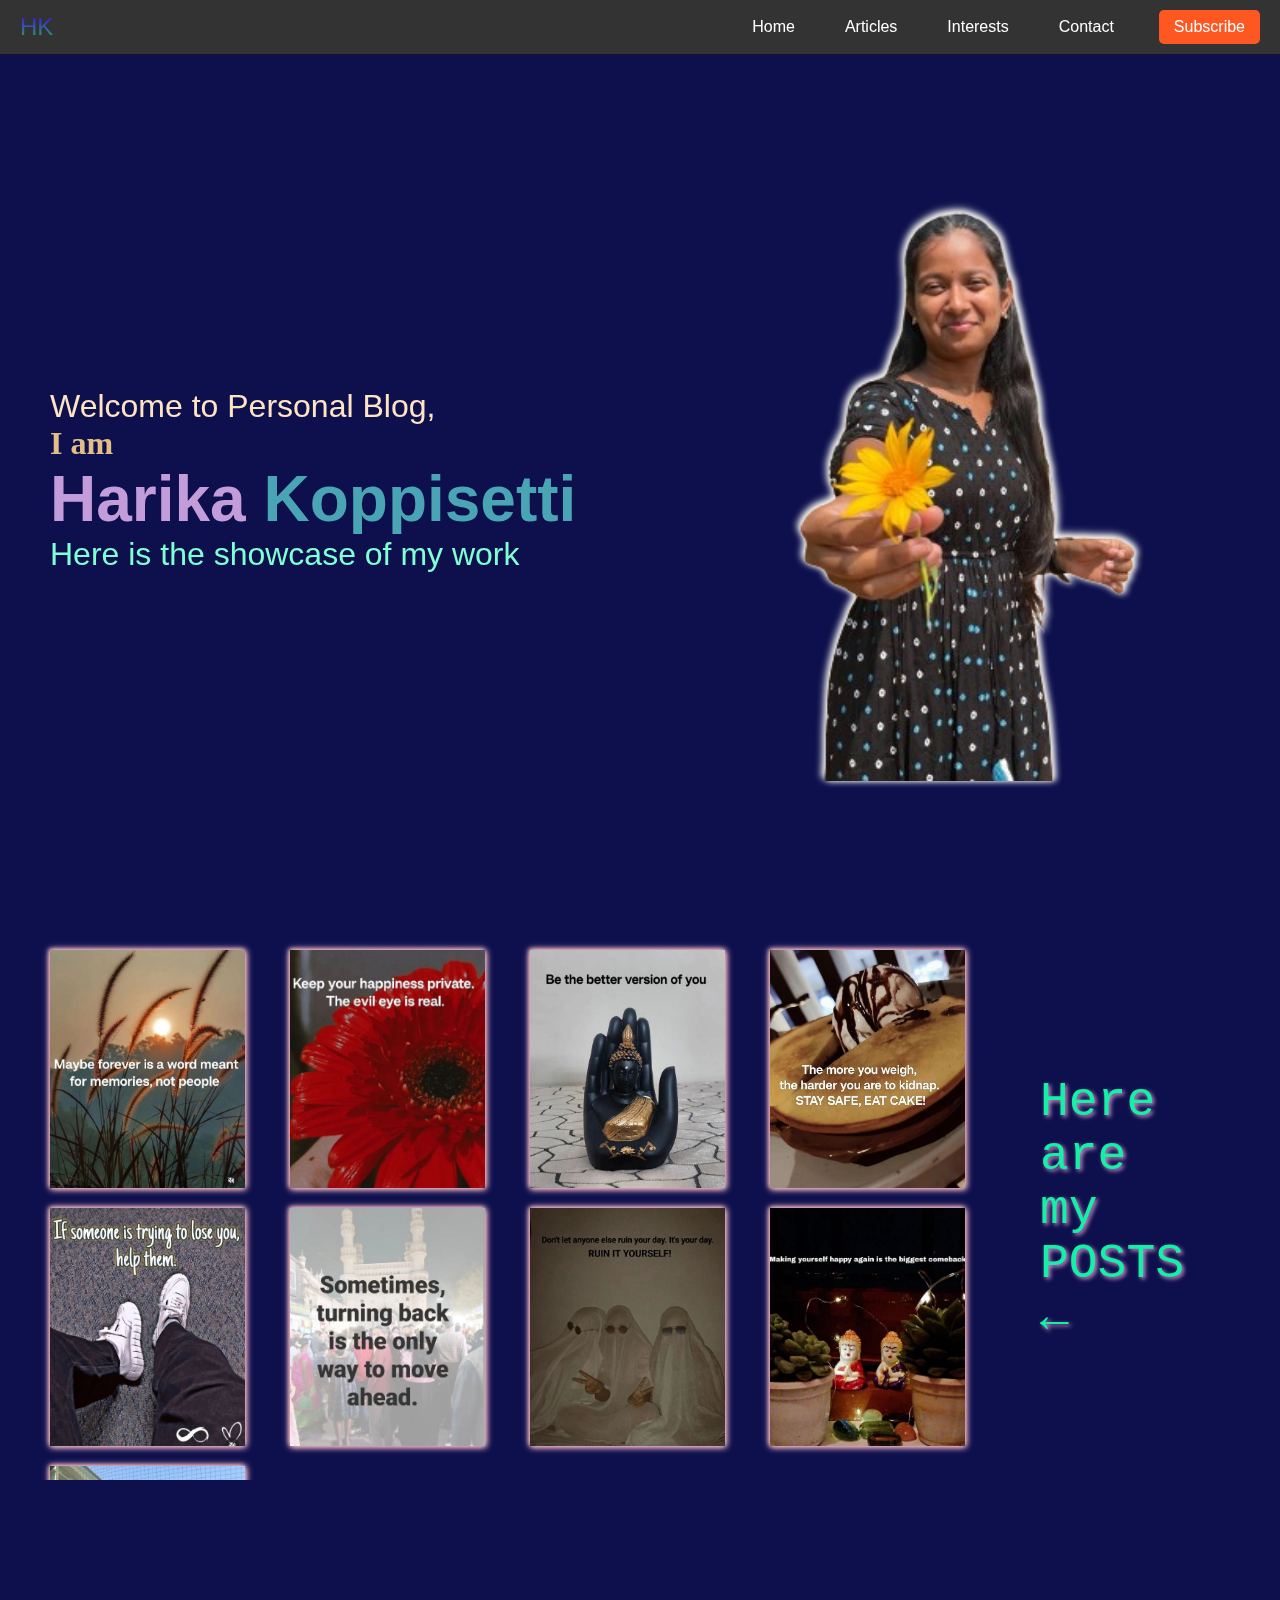
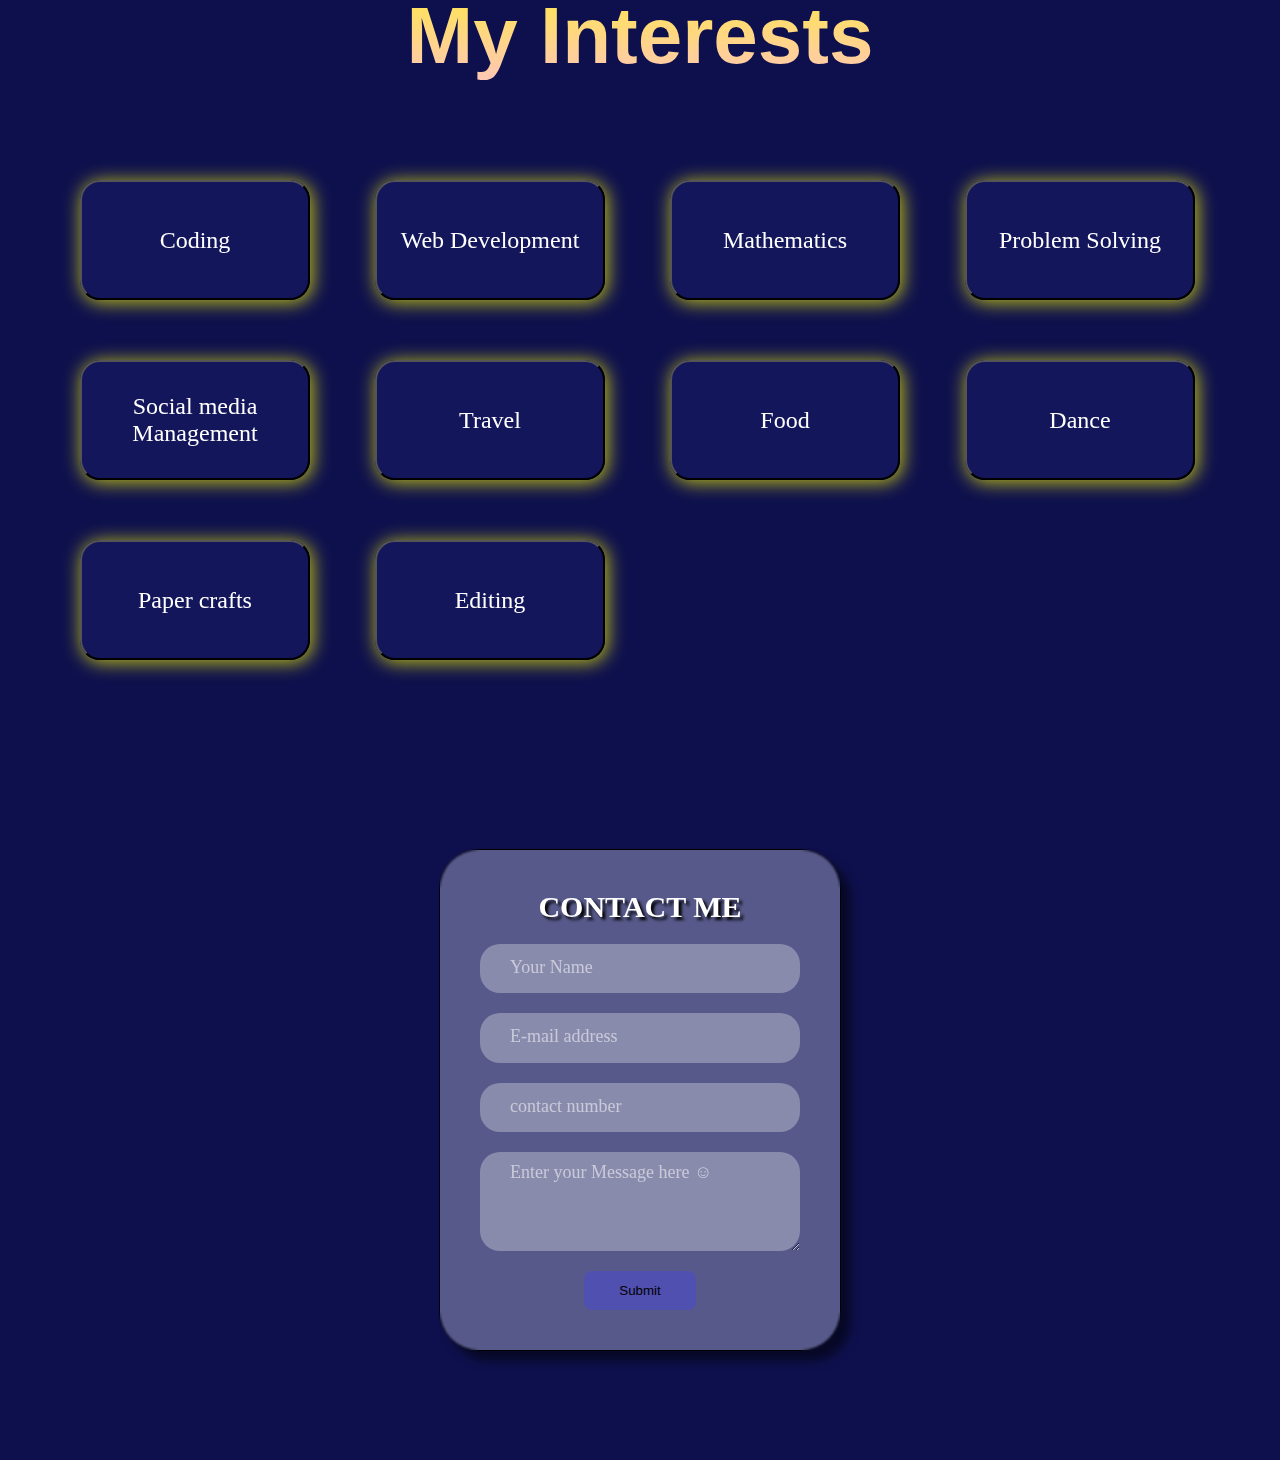
==== index.html @ b299d0f1 "Add files via upload" ====
<!DOCTYPE html>
<html lang="en">

<head>
    <meta charset="UTF-8">
    <meta name="viewport" content="width=device-width, initial-scale=1.0">
    <title>Harika's Personal Blog</title>
    <link rel="stylesheet" href="personal_blog.css">
</head>

<body>
    <header class="header">
        <a href="#" class="logo" style="background: linear-gradient(180deg, rgb(68, 0, 255), rgb(36, 181, 80));
        -webkit-background-clip: text;
        -webkit-text-fill-color: transparent;">HK</a>
        <nav class="navbar">
            <ul class="navbar-list">
                <li><a href="#home" class="nav-home">Home</a></li>
                <li><a href="#articles" class="nav-articles">Articles</a></li>
                <li><a href="#interests" class="nav-interests">Interests</a></li>
                <li><a href="#contact" class="nav-contact">Contact</a></li>
            </ul>
            <button><a href="#">Subscribe</a></button>
        </nav>
    </header>
    <main>
        <section class="blog-home" id="home">
            <div class="content-container">
                <p style="color:bisque;font-size: 2em;">Welcome to Personal Blog,</p>
                <h1 style="font-family:Times;font-size: 2em; color:rgb(227, 190, 135);">I am <br></h1>
                <h1 style="font-size: 4em;">
                    <span style="color:rgb(195, 156, 218);">Harika</span>
                    <span style="color:rgb(73, 164, 180);">Koppisetti</span>
                </h1>
                <p style="color:aquamarine;font-size: 2em;">Here is the showcase of my work</p>
            </div>
            <div class="photo-container">
                <img src="blog-images/photo.png" alt="Photo">
            </div>
        </section>

        <section class="blog-Articles" id="articles">
            <div class="blog-Articles-cont1">
                <img src="blog-images/img (1).jpg" alt="">
                <img src="blog-images/img (2).jpg" alt="">
                <img src="blog-images/img (3).jpg" alt="">
                <img src="blog-images/img (4).jpg" alt="">
                <img src="blog-images/img (5).jpg" alt="">
                <img src="blog-images/img (6).jpg" alt="">
                <img src="blog-images/img (7).jpg" alt="">
                <img src="blog-images/img (8).jpg" alt="">
                <img src="blog-images/img (9).jpg" alt="">
            </div>
            <div class="blog-Articles-cont2">
                <p>
                    Here <br> are <br>my <br>POSTS <br>&larr;
                </p>
            </div>
        </section>
        
        <section class="blog-interests" id="interests">
            <h1>My Interests</h1>
            <div class="blog-interests-container">
                
                <a href="#"><button>Coding</button></a>
                <a href="#"><button>Web Development</button></a>
                <a href="#"><button>Mathematics</button></a>
                <a href="#"><button>Problem Solving</button></a>
                <a href="#"><button>Social media Management</button></a>
                <a href="#"><button>Travel</button></a>
                <a href="#"><button>Food</button></a>
                <a href="#"><button>Dance</button></a>
                <a href="#"><button>Paper crafts</button></a>
                <a href="#"><button>Editing</button></a>                
            </div>

        </section>

        <section class="blog-contact" id="contact">            
            <div>               
                <form>
                    <h1 style="text-align: center; font-size: 30px; font-family: serif;text-shadow: 3px 3px 3px #000000;" >CONTACT ME</h1>
                    <input type="text" placeholder="Your Name">
                    <input type="email" placeholder="E-mail address">
                    <input type="number" placeholder="contact number" pattern="\d{10}" min="1111111111">
                    <textarea placeholder="Enter your Message here &#9786;"></textarea>
                    <button >Submit</button>
                </form>
            </div>
        </section>
    </main>

</body>

</html>
---- personal_blog.css ----
* {
    margin: 0;
    padding: 0;
    box-sizing: border-box;
}

body {
    font-family: Arial, sans-serif;
    background-color: #000243f1;
}

.header {
    width: 100%;
    position: fixed;
    top: 0;
    left: 0;
    background-color: #333;
    color: white;
    display: flex;
    justify-content: space-between;
    align-items: center;
    padding: 10px 20px;
    z-index: 1000;
    box-shadow: 0 2px 5px rgba(98, 23, 23, 0.1);
}

.header .logo {
    font-size: 24px;
    color: white;
    text-decoration: none;
}

.navbar {
    display: flex;
    align-items: center;
}

.navbar-list {
    list-style: none;
    display: flex;
}

.navbar-list li {
    margin: 0 10px;
}

.navbar-list a {
    text-decoration: none;
    color: white;
    padding: 8px 15px;
    transition: background-color 0.3s;
}

.navbar-list a:hover {
    background-color: #575757;
    border-radius: 5px;
}

.navbar button {
    background-color: #ff5722;
    border: none;
    padding: 8px 15px;
    color: white;
    cursor: pointer;
    font-size: 16px;
    border-radius: 5px;
    margin-left: 20px;
    transition: background-color 0.3s;
}

.navbar button a {
    text-decoration: none;
    color: white;
}

.navbar button:hover {
    background-color: #e64a19;
}

main {
    margin-top: 60px;
}

section.blog-home {
    display: flex;
    justify-content: center;
    align-items: center;
    height: calc(100vh - 60px);
    padding: 20px;
}

.blog-home .content-container {
    position: relative;
    width: 50%;
    text-align: left;
}

.blog-home .photo-container img {
    height: auto;
    width: 35em;
    filter: drop-shadow(3px 0px 3px rgb(249, 249, 246)) drop-shadow(-3px -3px 3px rgb(246, 246, 239));
    /* filter:drop-shadow(10px 5px 20px rgb(246, 246, 239)); */
}

.blog-Articles {
    display: flex;
    /* gap:20px; */
    justify-content: space-around;
}

.blog-Articles-cont1 {
    height: 60vh;
    /* background-color: rgb(72, 0, 255); */
    width: 80%;
    margin: 40px;
    display: grid;
    overflow-x: auto;
    grid-template-columns: repeat(auto-fit, minmax(200px, 1fr));
    /* gap:0.3em; */
}

.blog-Articles-cont1::-webkit-scrollbar {
    width: 12px;
}

.blog-Articles-cont1::-webkit-scrollbar-track {
    background: #afafc96e;
    border-radius: 10px;
}

.blog-Articles-cont1::-webkit-scrollbar-thumb {
    background-color: #636596;
    border-radius: 10px;
}

.blog-Articles-cont1::-webkit-scrollbar-thumb:hover {
    background-color: #6164b9;
}

.blog-Articles-cont1 img {
    width: 215px;
    height: 258px;
    border-radius: 5px;
    padding: 10px 10px;
    filter: drop-shadow(1px 1px 3px pink) drop-shadow(-1px -1px 2px pink);
    transition: transform 0.3s ease;
}

.blog-Articles-cont1 img:hover {
    transform: scale(1.05);
}

.blog-Articles-cont2 {
    width: 20%;
    font-size: 300%;
    font-family: Courier;
    color: rgb(19, 241, 167);
    display: flex;
    justify-content: left;
    align-items: center;
    filter: drop-shadow(2px 2px 2px rgb(211, 143, 203))
}

.blog-interests {
    /* background-color: red; */
    width: 100%;
}
.blog-interests h1{
    width: 100%;
    height:180px;
    text-align: center;
    font-size: 80px;
    background: linear-gradient(180deg, yellow, pink);
    -webkit-background-clip: text;
    -webkit-text-fill-color: transparent;
    padding:50px;
    padding-top:70px;
}
.blog-interests-container {
    /* background-color: blue; */
    display: grid;
    grid-template-columns: repeat(auto-fit, minmax(250px, 1fr));
    margin:50px;
}

.blog-interests-container button {
    height: 120px;
    width: 230px;
    background-color: #161965b6;
    color: white;
    font-family: serif;
    font-size: 1.5em;
    padding:20px;
    margin:30px;
    border-radius:20px;
    backdrop-filter:blur(5px) brightness(90%);
    box-shadow: 2px 2px 18px 1px rgba(255, 255, 0, 0.7);
    transition: transform 0.3s ease, box-shadow 0.3s ease;
}
.blog-interests-container button:hover{
    transform: translateY(-5px);
    background-color: #0d104cb4;
    box-shadow: 2px 2px 18px 0px pink;
}

.blog-contact {
    display: flex;
    justify-content: center;
    align-items: center;
    height: 80vh;
}

.blog-contact div {
    /* background: url("blog-images/back-ground.png"); */
    background-size: cover;
    background-color: #7679a4b4;
    box-shadow: 10px 10px 10px 0px rgba(0, 0, 0, 0.5);
    border: 1px solid black;
    border-radius: 40px;
}

form {
    width: 400px;
    height: 500px;
    padding: 40px;
    backdrop-filter: blur(1px);
    flex-direction: column;
    display: flex;
    align-items: center;
}

form h1 {
    color: white;
}

input {
    background: rgba(255, 255, 255, 0.3);
    height: 50px;
    line-height: 40px;
    border: none;
    border-radius: 20px;
    padding: 0 30px;
    margin-top: 20px;
    width: 100%;
}

textarea {
    background: rgba(255, 255, 255, 0.3);
    height: 100px;
    line-height: 40px;
    border: none;
    border-radius: 20px;
    padding: 0 30px;
    margin-top: 20px;
    width: 100%;
}

input::placeholder,
textarea::placeholder {
    color: #ffffff89;
    font-size: 18px;
    font-family: serif;
}

form button {
    margin-top: 20px;
    height: 40px;
    width: 35%;
    background-color: rgb(80, 80, 177);
    border-radius: 8px;
    border: none;
    transition: background-color 0.5s ease;
}

form button:hover {
    background-color: rgb(139, 139, 199);
}
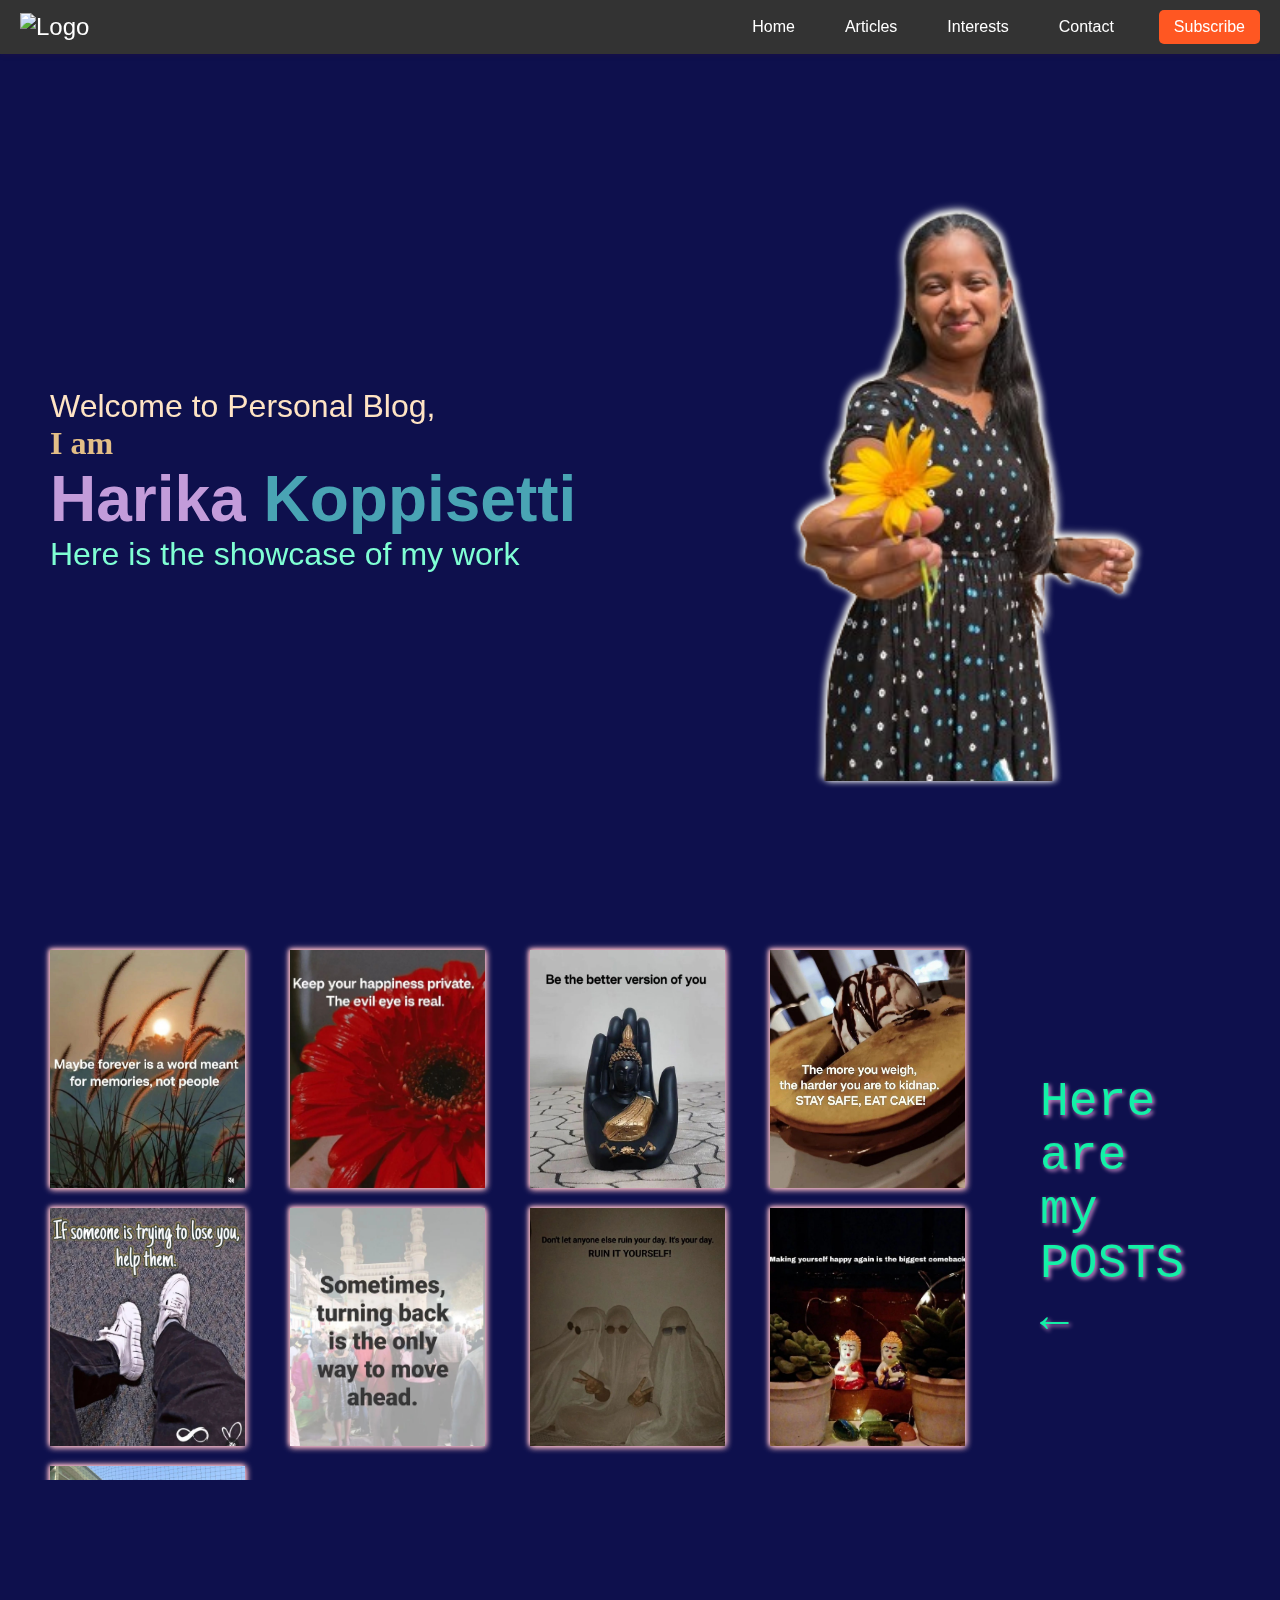
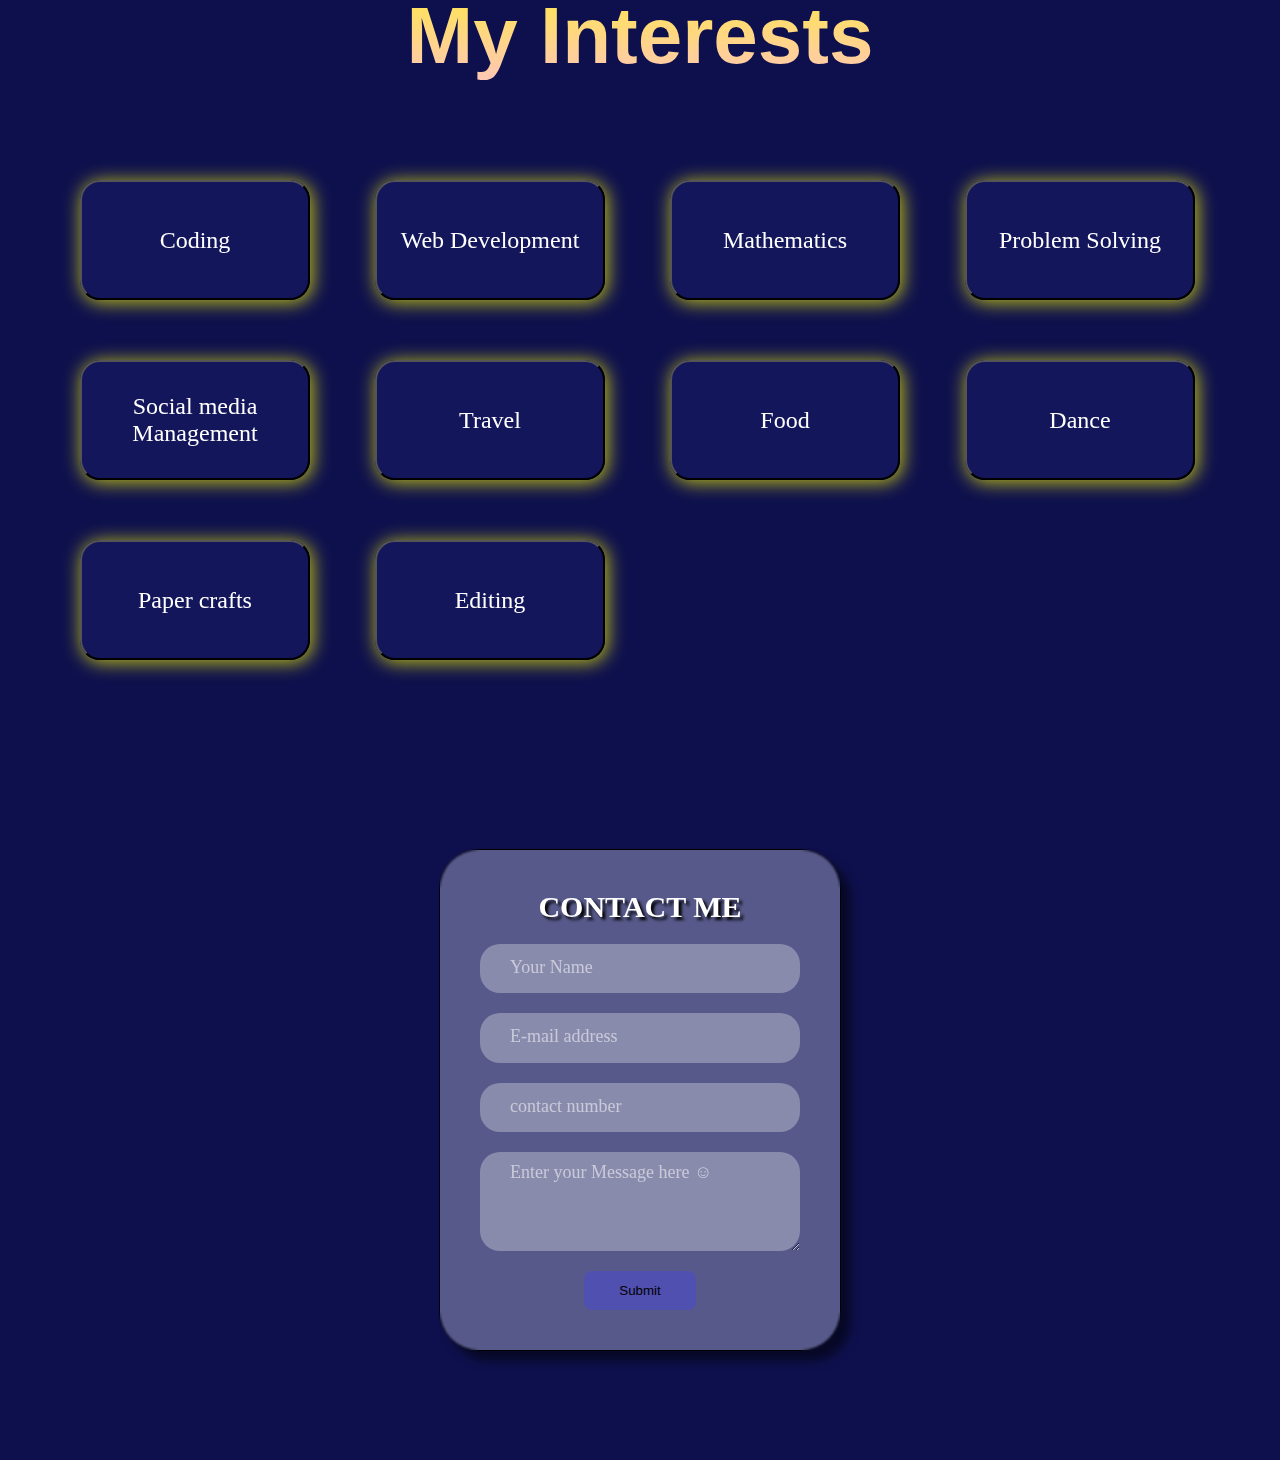
==== commit 1fb10b03: "Update index.html" ====
--- a/index.html
+++ b/index.html
@@ -10,9 +10,7 @@
 
 <body>
     <header class="header">
-        <a href="#" class="logo" style="background: linear-gradient(180deg, rgb(68, 0, 255), rgb(36, 181, 80));
-        -webkit-background-clip: text;
-        -webkit-text-fill-color: transparent;">HK</a>
+        <a href="#" class="logo"><img src="logo.png" alt="Logo"></a>
         <nav class="navbar">
             <ul class="navbar-list">
                 <li><a href="#home" class="nav-home">Home</a></li>
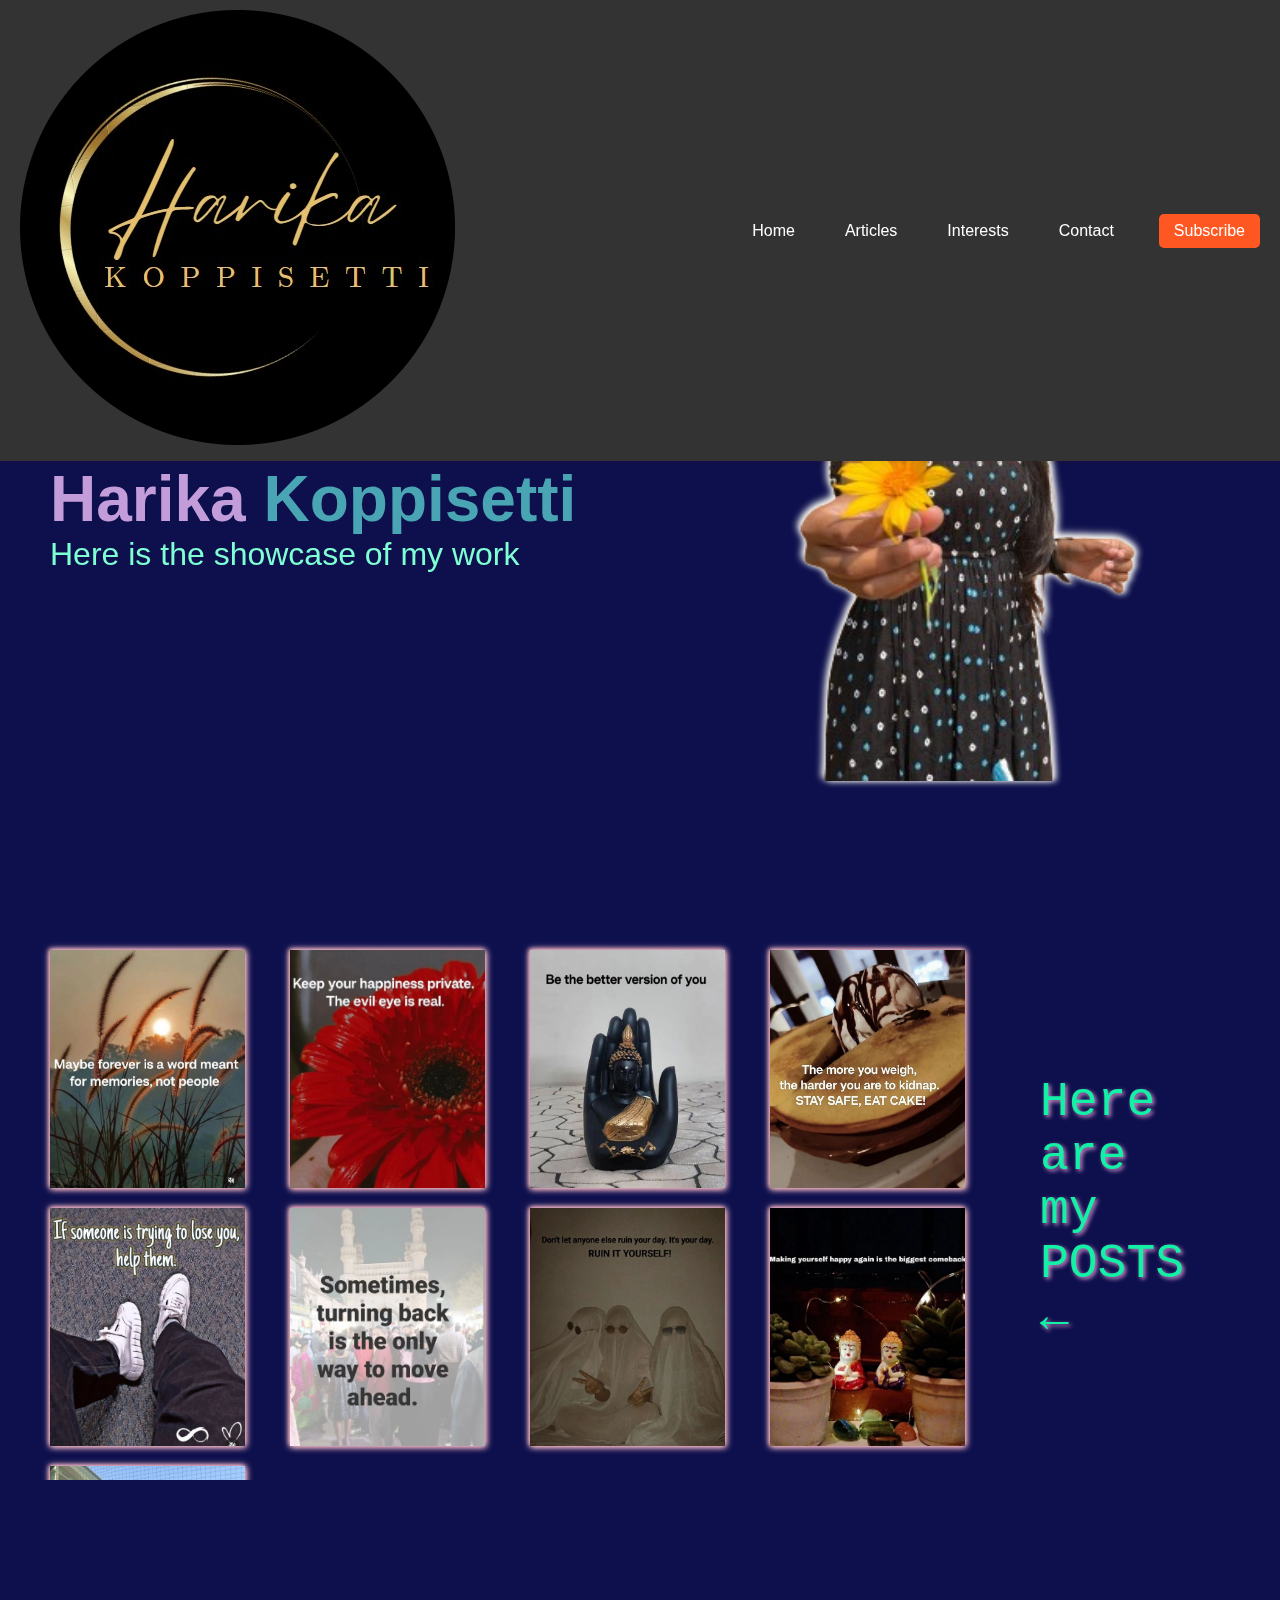
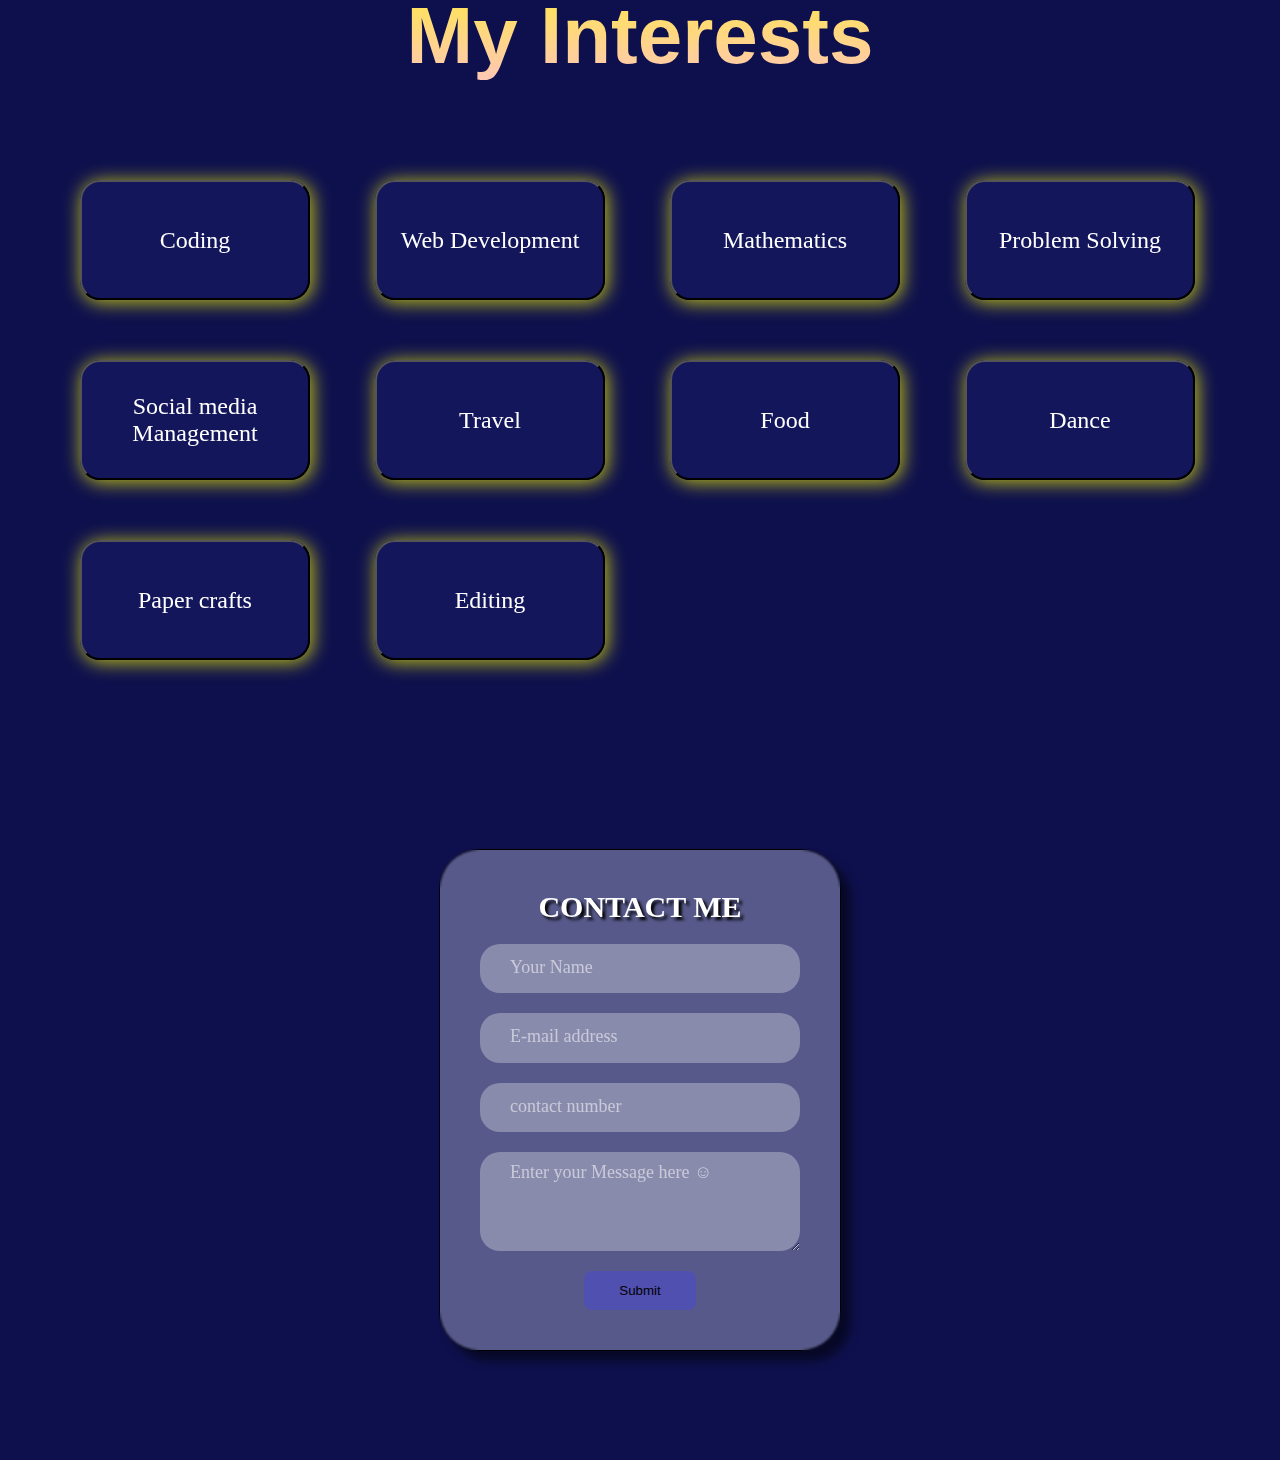
==== commit 60e724d4: "Update index.html" ====
--- a/index.html
+++ b/index.html
@@ -10,7 +10,7 @@
 
 <body>
     <header class="header">
-        <a href="#" class="logo"><img src="logo.png" alt="Logo"></a>
+        <a href="#" class="logo"><img src="blog-images/logo.png" alt="Logo"></a>
         <nav class="navbar">
             <ul class="navbar-list">
                 <li><a href="#home" class="nav-home">Home</a></li>
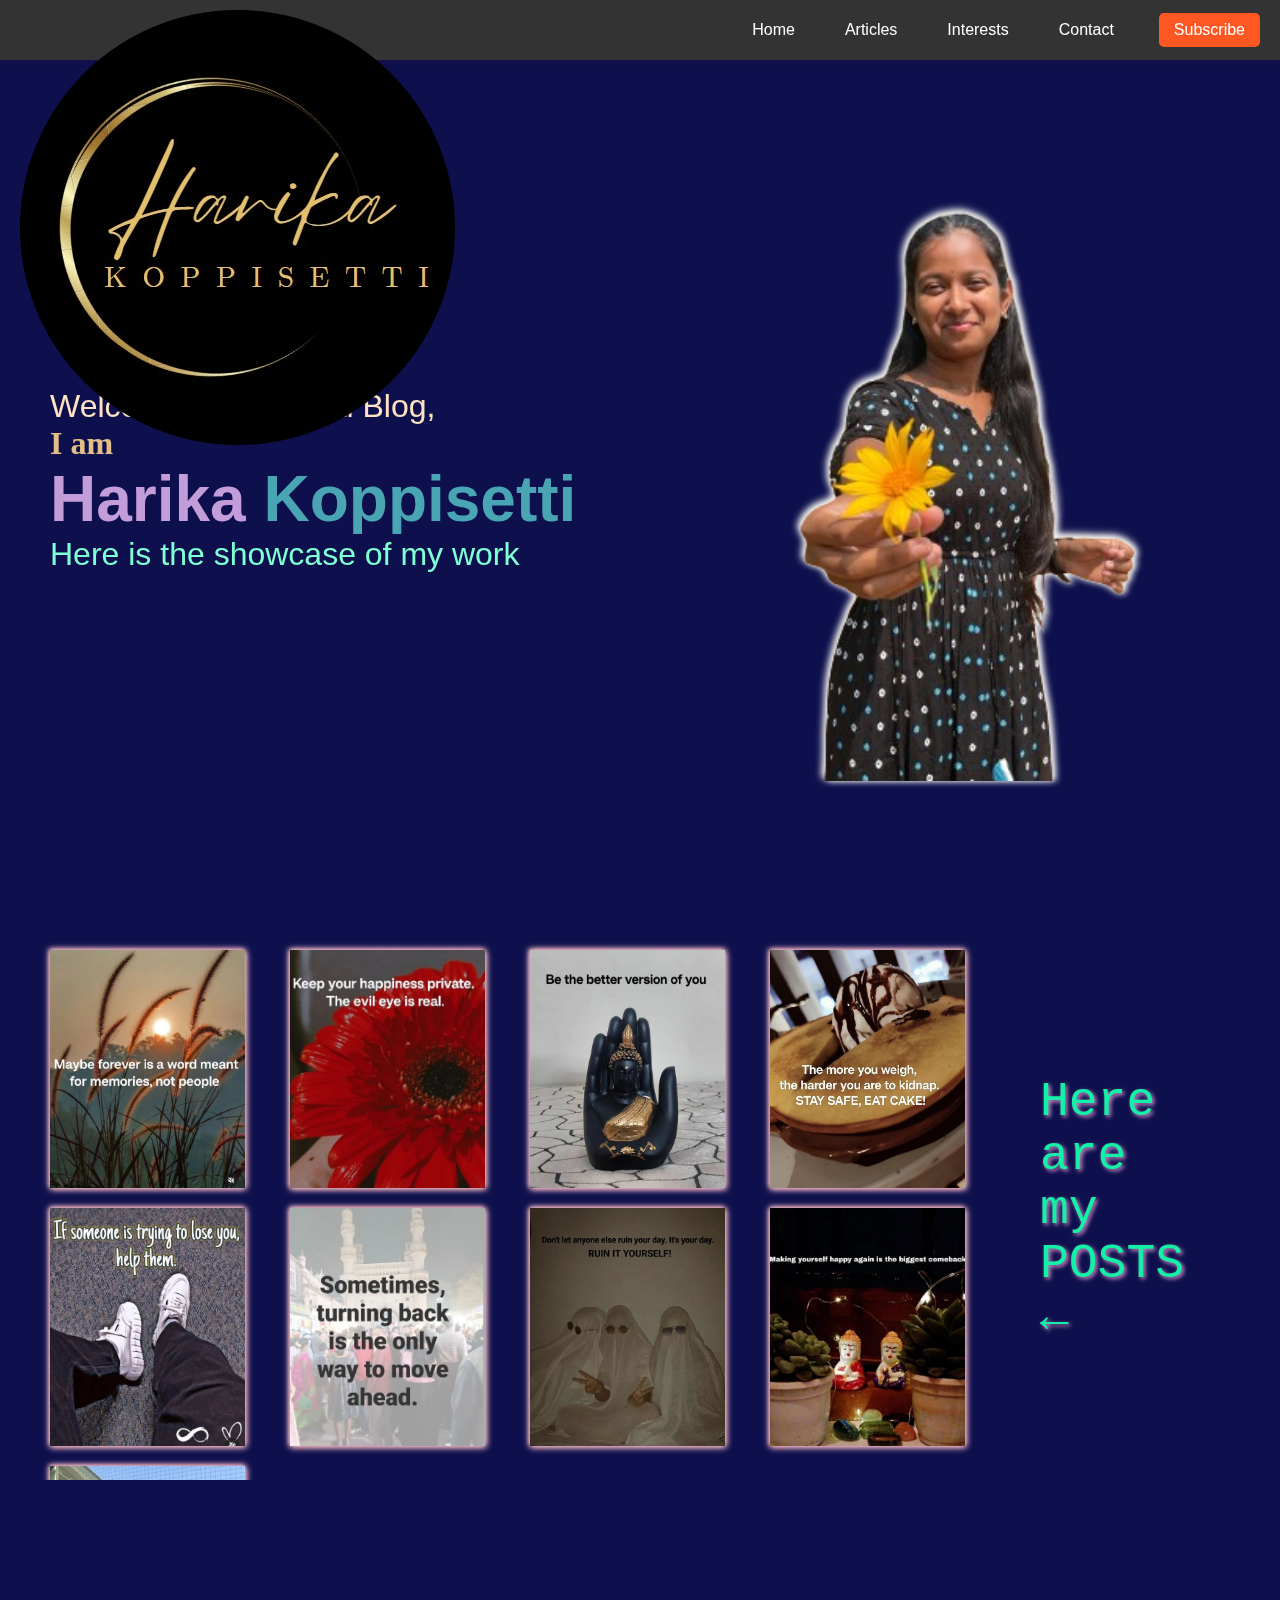
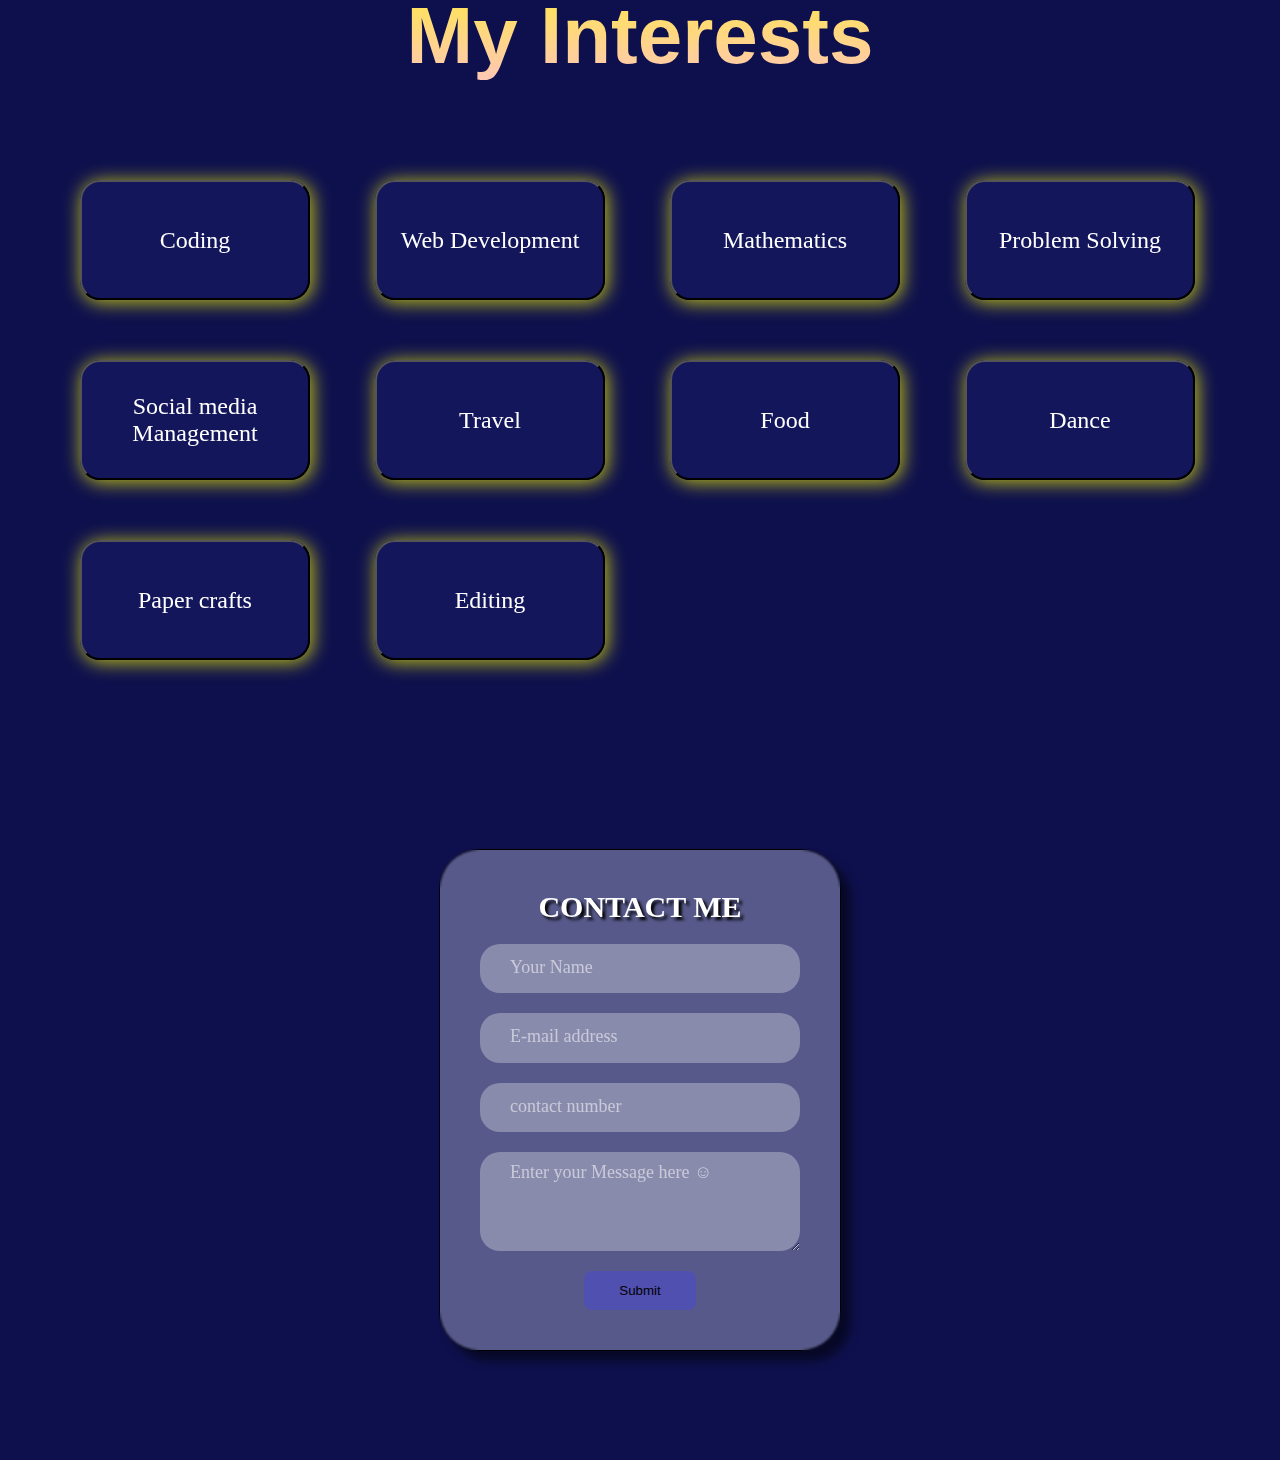
==== commit 24394e1d: "Update index.html" ====
--- a/index.html
+++ b/index.html
@@ -10,7 +10,7 @@
 
 <body>
     <header class="header">
-        <a href="#" class="logo"><img src="blog-images/logo.png" alt="Logo"></a>
+        <a href="#" class="logo" style="height:40px; width:40px"><img src="blog-images/logo.png" alt="Logo"></a>
         <nav class="navbar">
             <ul class="navbar-list">
                 <li><a href="#home" class="nav-home">Home</a></li>
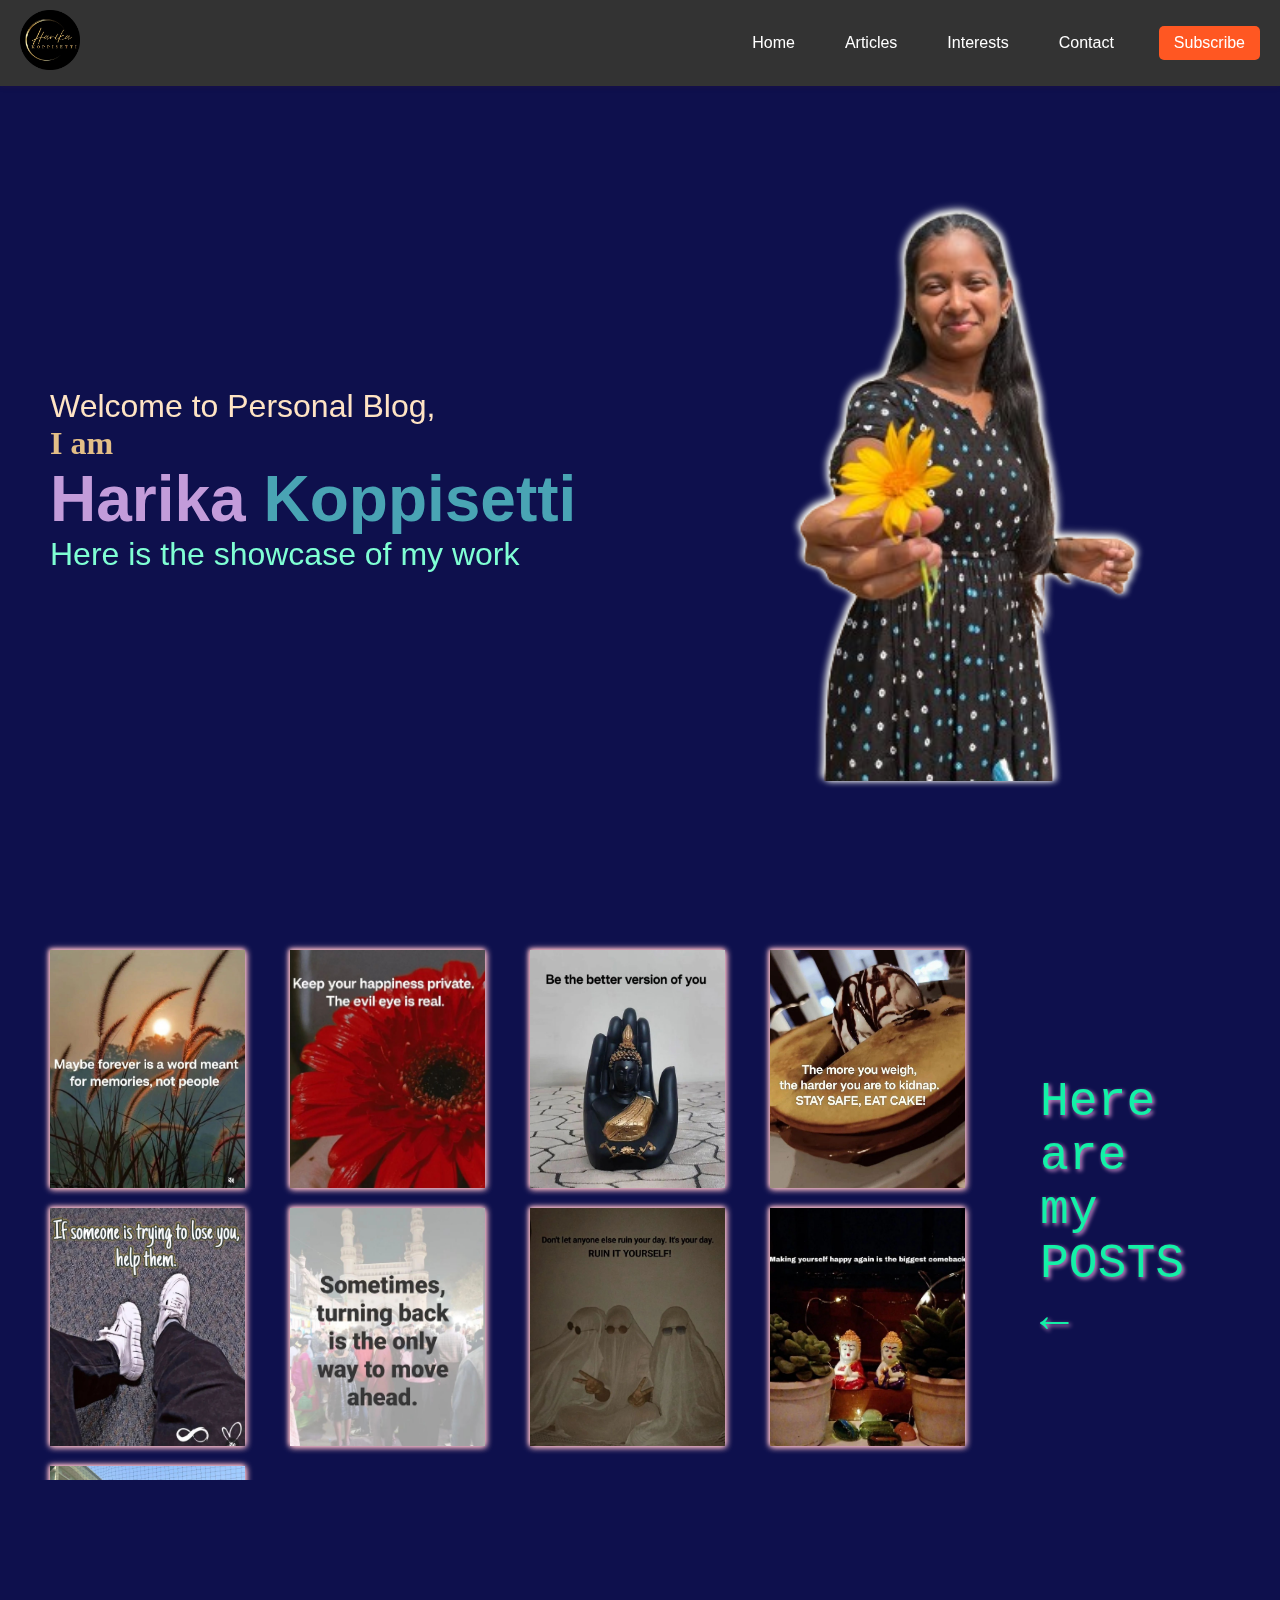
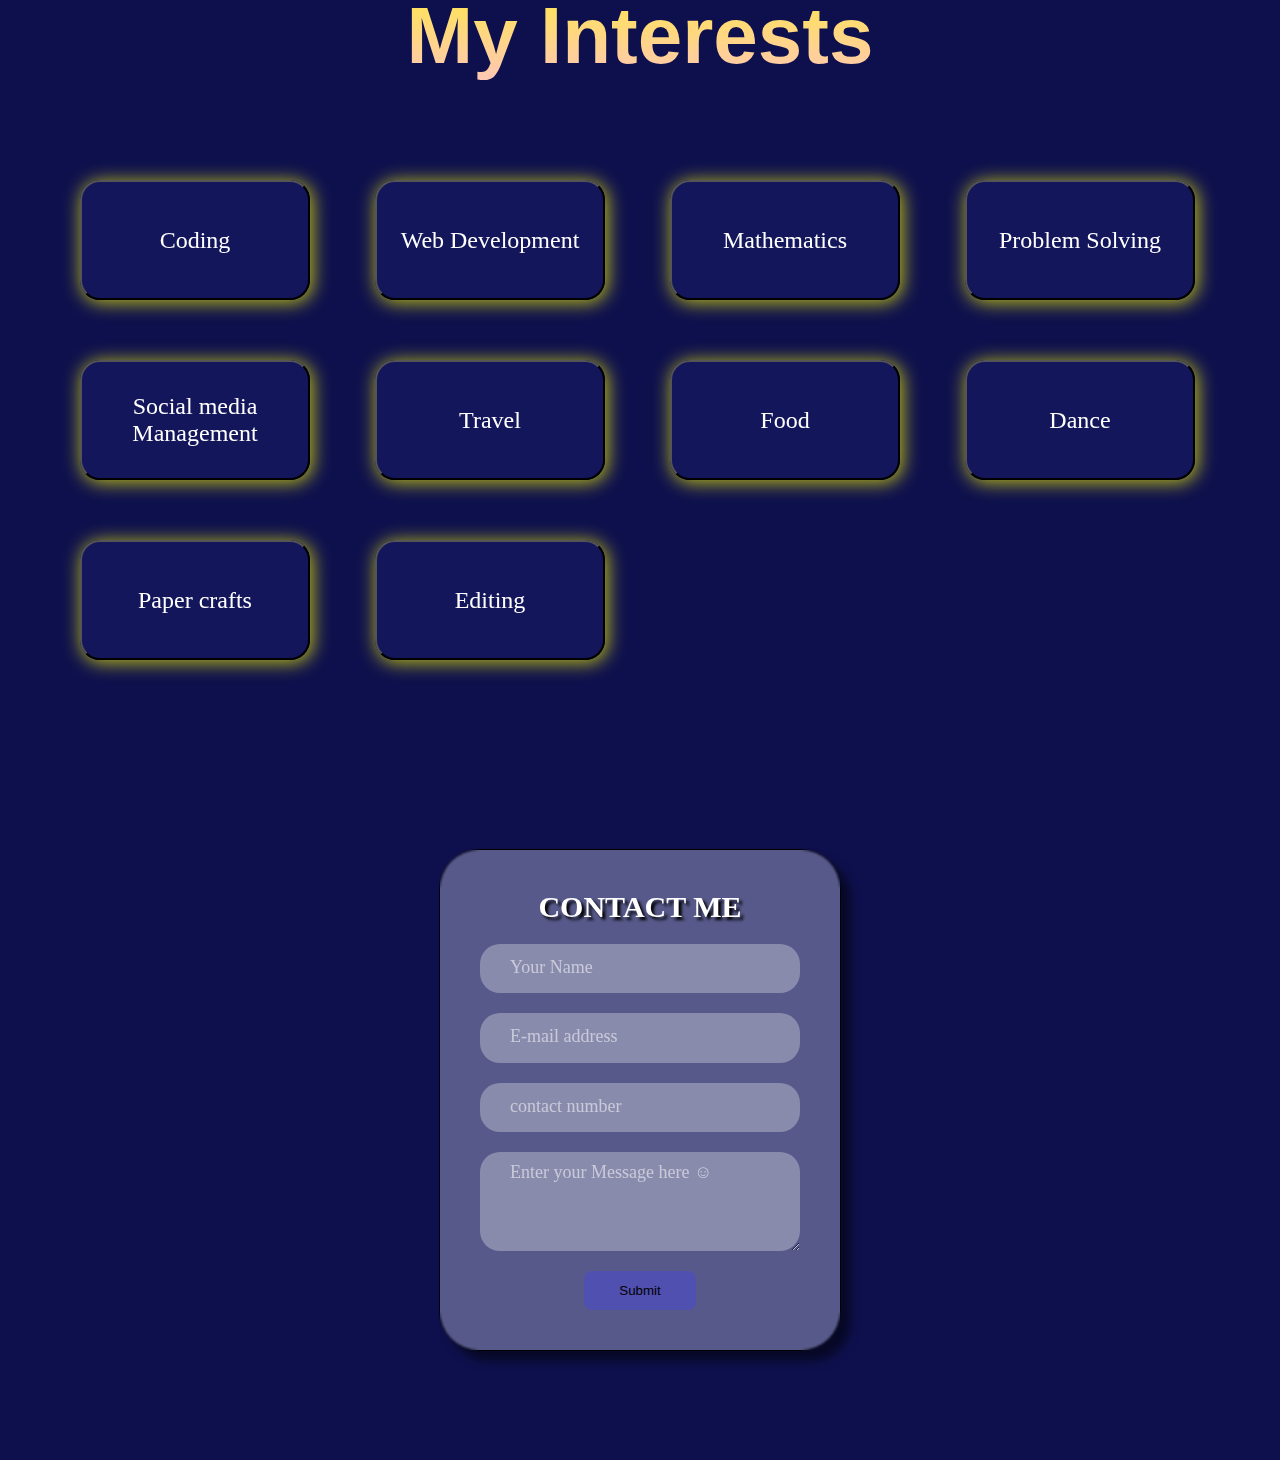
==== commit cdd333f3: "Update index.html" ====
--- a/index.html
+++ b/index.html
@@ -10,7 +10,7 @@
 
 <body>
     <header class="header">
-        <a href="#" class="logo" style="height:40px; width:40px"><img src="blog-images/logo.png" alt="Logo"></a>
+        <a href="#" class="logo" ><img style="height:60px; width:60px" src="blog-images/logo.png" alt="Logo"></a>
         <nav class="navbar">
             <ul class="navbar-list">
                 <li><a href="#home" class="nav-home">Home</a></li>
